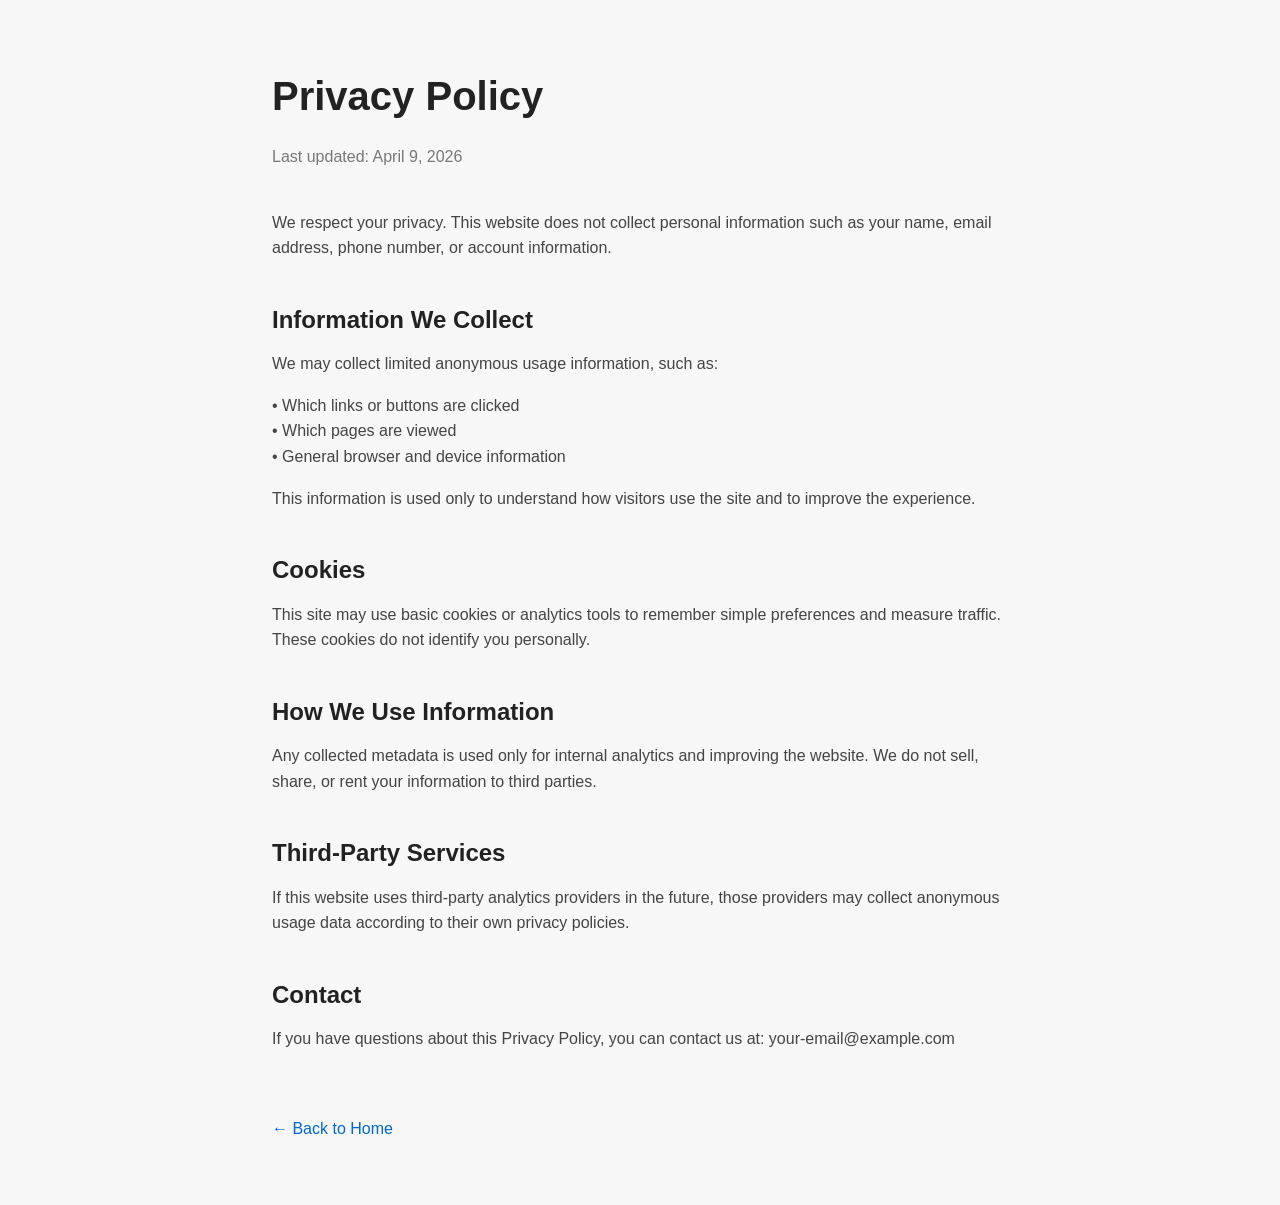
==== privacy-policy.html @ efcde1a7 "Latest webpage update" ====
<!DOCTYPE html>
<html lang="en">
<head>
  <meta charset="UTF-8" />
  <meta name="viewport" content="width=device-width, initial-scale=1.0" />
  <title>Privacy Policy</title>
  <style>
    * {
      box-sizing: border-box;
      margin: 0;
      padding: 0;
    }

    body {
      font-family: Arial, sans-serif;
      background: #f7f7f7;
      color: #222;
      line-height: 1.6;
    }

    .container {
      max-width: 800px;
      margin: 0 auto;
      padding: 64px 32px;
    }

    h1 {
      font-size: 2.5rem;
      margin-bottom: 16px;
    }

    .updated {
      color: #777;
      margin-bottom: 40px;
    }

    h2 {
      margin-top: 40px;
      margin-bottom: 12px;
      font-size: 1.5rem;
    }

    p {
      margin-bottom: 16px;
      color: #444;
    }

    a {
      color: #0066cc;
      text-decoration: none;
    }

    a:hover {
      text-decoration: underline;
    }

    .back-link {
      display: inline-block;
      margin-top: 48px;
    }
  </style>
</head>
<body>
  <main class="container">
    <h1>Privacy Policy</h1>
    <p class="updated">Last updated: April 9, 2026</p>

    <p>
      We respect your privacy. This website does not collect personal information
      such as your name, email address, phone number, or account information.
    </p>

    <h2>Information We Collect</h2>
    <p>
      We may collect limited anonymous usage information, such as:
    </p>

    <p>
      • Which links or buttons are clicked<br />
      • Which pages are viewed<br />
      • General browser and device information
    </p>

    <p>
      This information is used only to understand how visitors use the site and
      to improve the experience.
    </p>

    <h2>Cookies</h2>
    <p>
      This site may use basic cookies or analytics tools to remember simple
      preferences and measure traffic. These cookies do not identify you personally.
    </p>

    <h2>How We Use Information</h2>
    <p>
      Any collected metadata is used only for internal analytics and improving
      the website. We do not sell, share, or rent your information to third parties.
    </p>

    <h2>Third-Party Services</h2>
    <p>
      If this website uses third-party analytics providers in the future, those
      providers may collect anonymous usage data according to their own privacy policies.
    </p>

    <h2>Contact</h2>
    <p>
      If you have questions about this Privacy Policy, you can contact us at:
      your-email@example.com
    </p>

    <a class="back-link" href="index.html">← Back to Home</a>
  </main>
</body>
</html>
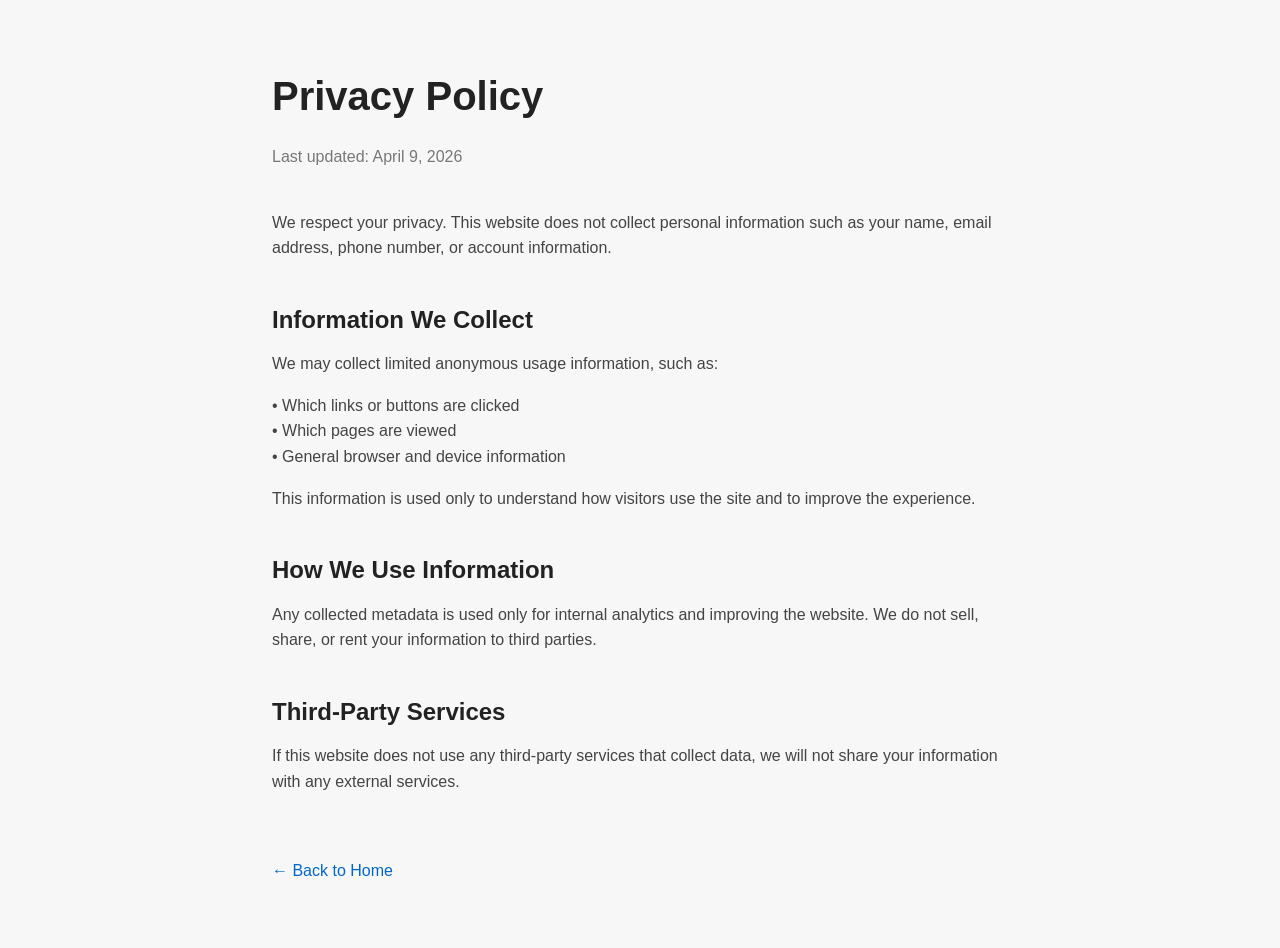
==== commit ad7668b8: "Privacy policy" ====
--- a/privacy-policy.html
+++ b/privacy-policy.html
@@ -86,12 +86,6 @@
       to improve the experience.
     </p>
 
-    <h2>Cookies</h2>
-    <p>
-      This site may use basic cookies or analytics tools to remember simple
-      preferences and measure traffic. These cookies do not identify you personally.
-    </p>
-
     <h2>How We Use Information</h2>
     <p>
       Any collected metadata is used only for internal analytics and improving
@@ -100,14 +94,7 @@
 
     <h2>Third-Party Services</h2>
     <p>
-      If this website uses third-party analytics providers in the future, those
-      providers may collect anonymous usage data according to their own privacy policies.
-    </p>
-
-    <h2>Contact</h2>
-    <p>
-      If you have questions about this Privacy Policy, you can contact us at:
-      your-email@example.com
+      If this website does not use any third-party services that collect data, we will not share your information with any external services.
     </p>
 
     <a class="back-link" href="index.html">← Back to Home</a>
